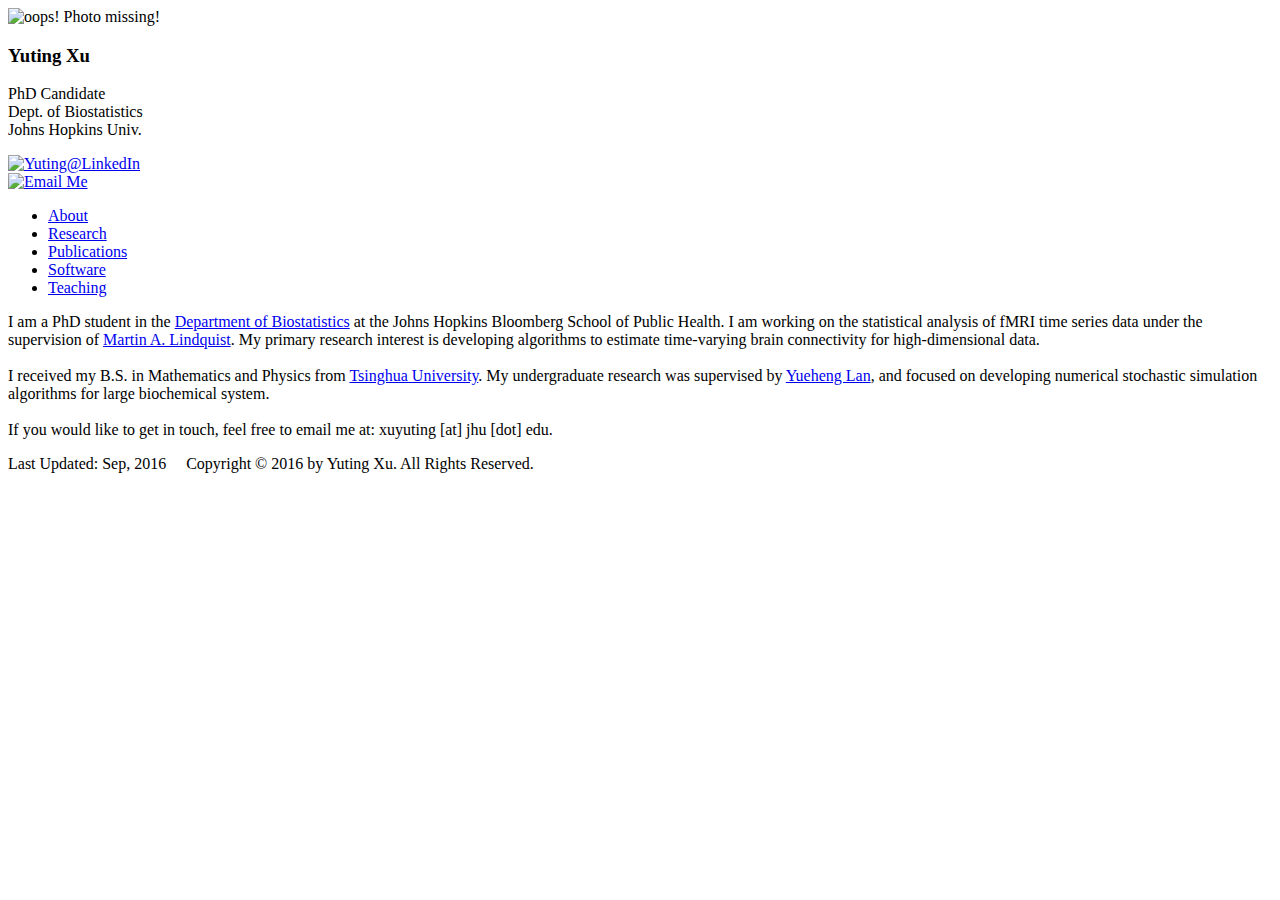
==== index.html @ fdc9b93d "Create index.html" ====
<!doctype html>
<html lang="en"> 
	<head>
		<meta charset="utf-8"/>
		<title> Yuting Xu </title>
		<link type = "text/css" rel="stylesheet" href = "styles/index.css">
		<link rel="shortcut icon" href="images/favicon.ico">
	</head>
	
	<body>
	<div id = "container">
		<div id = "tableContainer">		
			<div id = "Row">
				<div id = "sidebar">
					<div id = "profilePhoto">
						<img src = "images/profile_photo.PNG" width = "200" alt = "oops! Photo missing!" >
					</div>
					
					<h3> Yuting Xu </h3>
					<p> 
						PhD Candidate <br>
						Dept. of Biostatistics <br>
						Johns Hopkins Univ.
					</p>
			
					
					<a href="http://www.linkedin.com/pub/yuting-xu/39/42b/309">
						<img src="images/btn_myprofile_160x33.png" width="120" height="26" alt="Yuting@LinkedIn">
					</a>
					<br>
					<a href = "mailto:xuyuting@jhu.edu">
						<img src = "images/contactMe.jpg" width = "110" alt = "Email Me">
					</a>

				</div><!-- id = "sidebar" -->
		

				<div class = "main">
					<header>
						<nav>
							<ul>
								<li class="selected"><a href="index.html">About</a></li>
								<li><a href="research.html">Research</a></li>
								<li><a href="publications.html">Publications</a></li>
								<li><a href="software.html">Software</a></li>
								<li><a href="teaching.html">Teaching</a></li>
							</ul>
						</nav>
					</header>
					
					
<!-- Add specific content HERE! -->	
<div id = "personalDescription">
<p>
	I am a PhD student in the   
	<a href = "http://www.jhsph.edu/departments/biostatistics/"> Department of Biostatistics</a>
	at the Johns Hopkins Bloomberg School of Public Health. 
	
	I am working on the statistical analysis of fMRI time series data under the supervision of 
	<a href = "http://www.biostat.jhsph.edu/~mlindqui/"> Martin A. Lindquist</a>.
	My primary research interest is developing algorithms to estimate time-varying brain connectivity for high-dimensional data.
	<BR>&nbsp;<BR> 
	
	I received my B.S. in Mathematics and Physics from
	<a href = "http://www.tsinghua.edu.cn/publish/newthuen/index.html"> Tsinghua University</a>.
	My undergraduate research was supervised by 
	<a href = "http://www.phys.tsinghua.edu.cn/publish/phy/6032/2011/20110119152832264254429/20110119152832264254429_.html"> Yueheng Lan</a>,
	and focused on developing numerical stochastic simulation algorithms for large biochemical system.
	<BR>&nbsp;<BR> 
	
	If you would like to get in touch, feel free to email me at: xuyuting [at] jhu [dot] edu.
</p>									
</div><!-- id = "personalDescription" -->
<!-- END of specific content! -->	

					
				</div><!-- class = "main" -->
			</div><!-- id = "Row" -->		
		</div><!-- id = "tableContainer" -->
		
		<div id = "footer">
				Last Updated: Sep, 2016        &nbsp;&nbsp;&nbsp;
				Copyright &copy; 2016 by Yuting Xu.    
				All Rights Reserved.
		</div><!-- id = "footer" -->
		
	</div><!-- id = "container" -->
	</body>
</html>
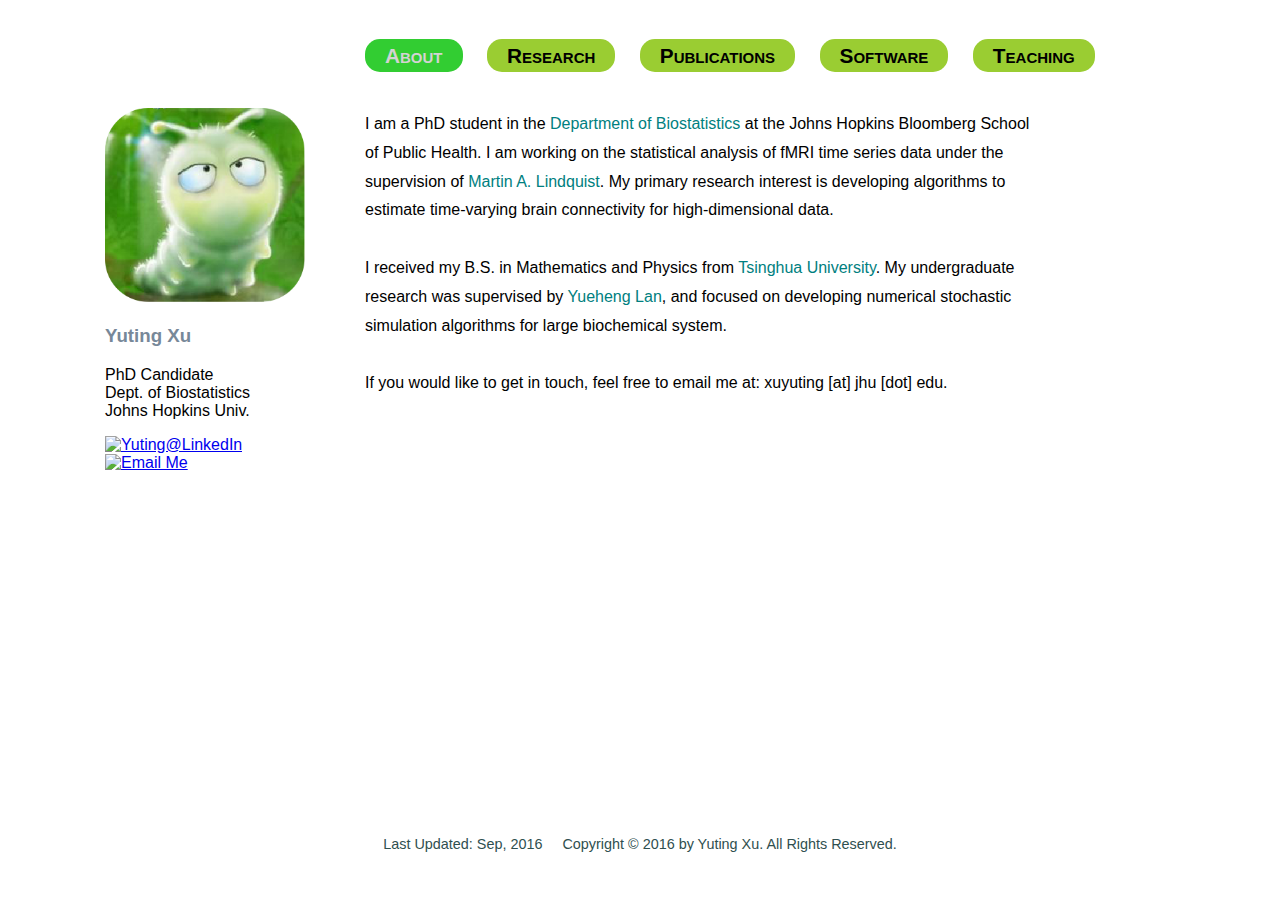
==== commit 7a91dbc8: "Update index.html" ====
--- a/index.html
+++ b/index.html
@@ -13,7 +13,7 @@
 			<div id = "Row">
 				<div id = "sidebar">
 					<div id = "profilePhoto">
-						<img src = "images/profile_photo.PNG" width = "200" alt = "oops! Photo missing!" >
+						<img src = "images/profile_photo_1.PNG" width = "200" alt = "oops! Photo missing!" >
 					</div>
 					
 					<h3> Yuting Xu </h3>
--- a/styles/index.css
+++ b/styles/index.css
@@ -0,0 +1,147 @@
+html, body {
+	height:98%;
+	font-family: Candara, "Segoe UI", Tahoma, Sans-serif;
+}
+
+p {
+	font-family: Candara, "Segoe UI", Tahoma, Sans-serif;
+}
+
+h3 {
+	color: #778899;
+}
+
+h4 {
+	color: DarkGoldenRod;
+}
+
+div#container {
+	position:relative;
+	min-width: 100%;
+	height:auto; 
+	min-height:100%;
+	/* border: dotted; */
+}
+
+div#tableContainer {
+	display: table;
+	margin-left: auto;
+	margin-right: auto;
+	/* border: dashed; */
+	border-spacing: 20px;
+	width:1150px;
+	/* overflow: auto; */
+	height: 100%;
+	padding-bottom: 50px;
+}
+
+div#Row {
+	display: table-row;
+}
+
+#sidebar {
+	display: table-cell;
+	padding: 20px;
+	padding-top: 80px;
+	/* border: solid;  */
+	border-spacing: 10px;
+	margin-left: 10px;
+	text-align: left;
+}
+
+#profilePhoto {
+	margin-left: 0px;
+	margin-right: auto;
+	/* border: dashed; */
+	text-align: left;
+}
+
+.main {
+	display: table-cell;
+	text-align: left;
+	/* border: solid; */
+	vertical-align: top;
+	padding-left: 20px;
+	width: 100%;
+}
+
+header {
+	margin: 0px;
+	height: 50px;
+	padding: 0px;
+	/* border: solid;
+	border-color: red; */
+}
+
+nav {
+	margin: 0px;
+	margin-bottom: 40px;
+	height: auto;
+}
+
+nav ul {
+	list-style-type: none;
+	/* border: dotted; */
+	padding: 0px;
+}
+
+nav ul li {
+	display: inline;
+	padding: 5px 20px 5px 20px;
+	margin: 0px;
+	margin-right: 20px;
+	background-color: #9ACD32;
+	font-family: "Trebuchet MS", "Segoe UI", Tahoma, Sans-serif;
+	font-weight: bold;
+	font-variant: small-caps;
+	font-size: 1.3em;
+	border-radius: 15px;
+}
+
+nav ul li a:link, nav ul li a:visited {
+	color: Black;
+	text-decoration: none;
+}
+
+nav ul li a:hover, nav ul li a:active {
+	color: LightGray;
+	text-decoration: none;
+}
+
+nav ul li.selected {
+	background-color: #32CD32;
+}
+
+nav ul li.selected  a{
+	color: LightGray;
+}
+
+div#footer {
+	font-size: 90%;
+	color: #2F4F4F;
+	margin-top: 10px;
+	margin-bottom: 10px;
+	position: absolute;
+	padding: 10px;
+	text-align: center;
+	bottom: 0px;
+	left: 0px;
+	right: 0px;
+	width: auto;
+	/* border: solid; */
+}
+
+div#personalDescription {
+	margin-right: 150px;
+	line-height: 1.8;
+}
+
+div#personalDescription a:link, a:visited {
+	color: Teal;
+	text-decoration: none;
+}
+
+div#personalDescription a:hover {
+	color: ForestGreen;
+	text-decoration: underline;
+}
